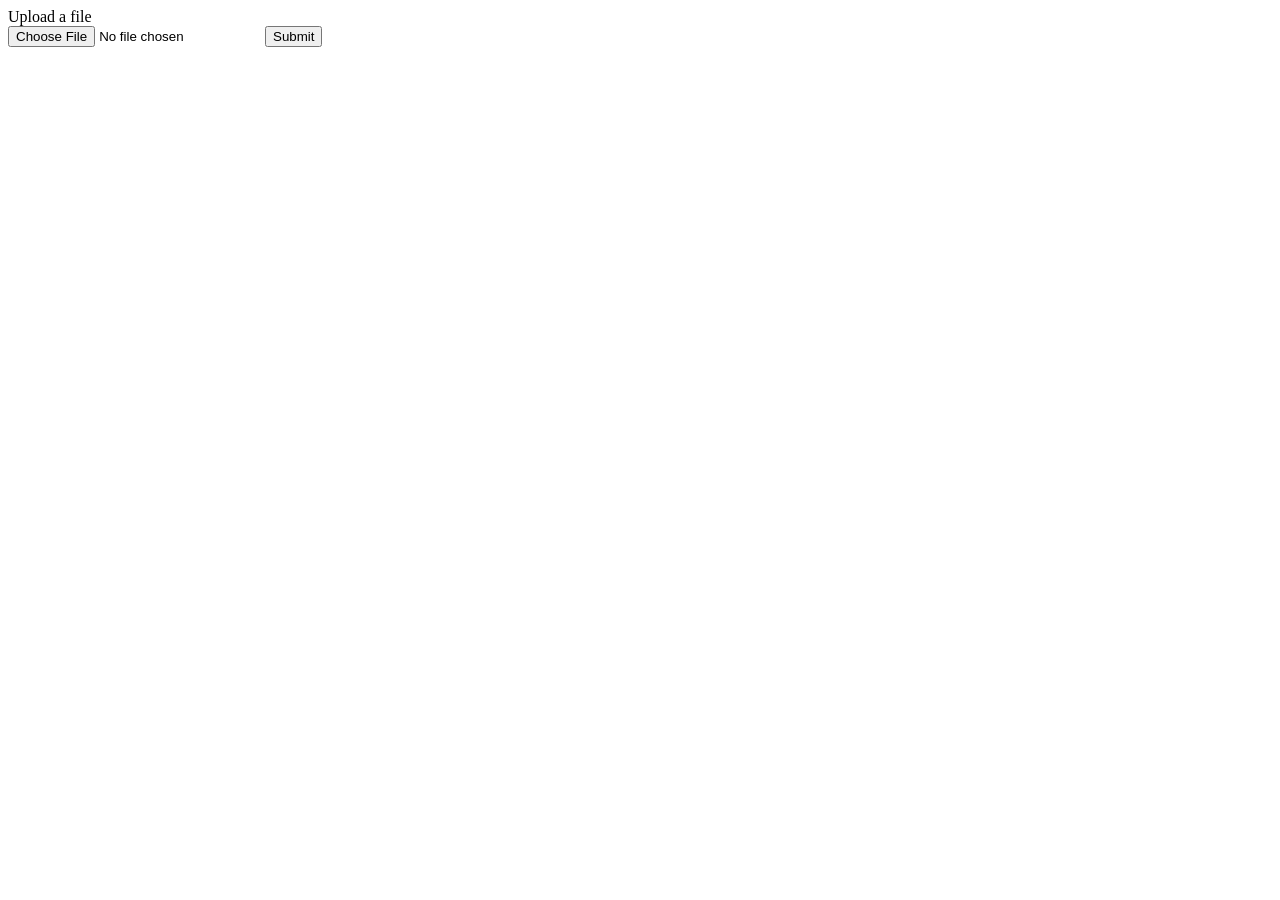
==== upload.html @ b89ebec4 "upload.html" ====
<!DOCTYPE html>
<html>

<head>
    <title>Sample script for uploading file to Google Drive without authorization</title>
    <script src="https://ajax.googleapis.com/ajax/libs/jquery/1.12.4/jquery.js"></script>
</head>

<body>
    <form action="https://www.kokpitsmagajo.my.id/upload.html" id="form" method="post">
        Upload a file
        <div id="data"></div>
        <input name="file" id="uploadfile" type="file">
        <input id="submit" type="submit">
    </form>
    <script>
    $('#uploadfile').on("change", function() {
        var file = this.files[0];
        var fr = new FileReader();
        fr.fileName = file.name;
        fr.onload = function(e) {
            e.target.result
            html = '<input type="hidden" name="data" value="' + e.target.result.replace(/^.*,/, '') + '" >';
            html += '<input type="hidden" name="mimetype" value="' + e.target.result.match(/^.*(?=;)/)[0] + '" >';
            html += '<input type="hidden" name="filename" value="' + e.target.fileName + '" >';
            $("#data").empty().append(html);
        }
        fr.readAsDataURL(file);
    });
    </script>
</body>

</html>
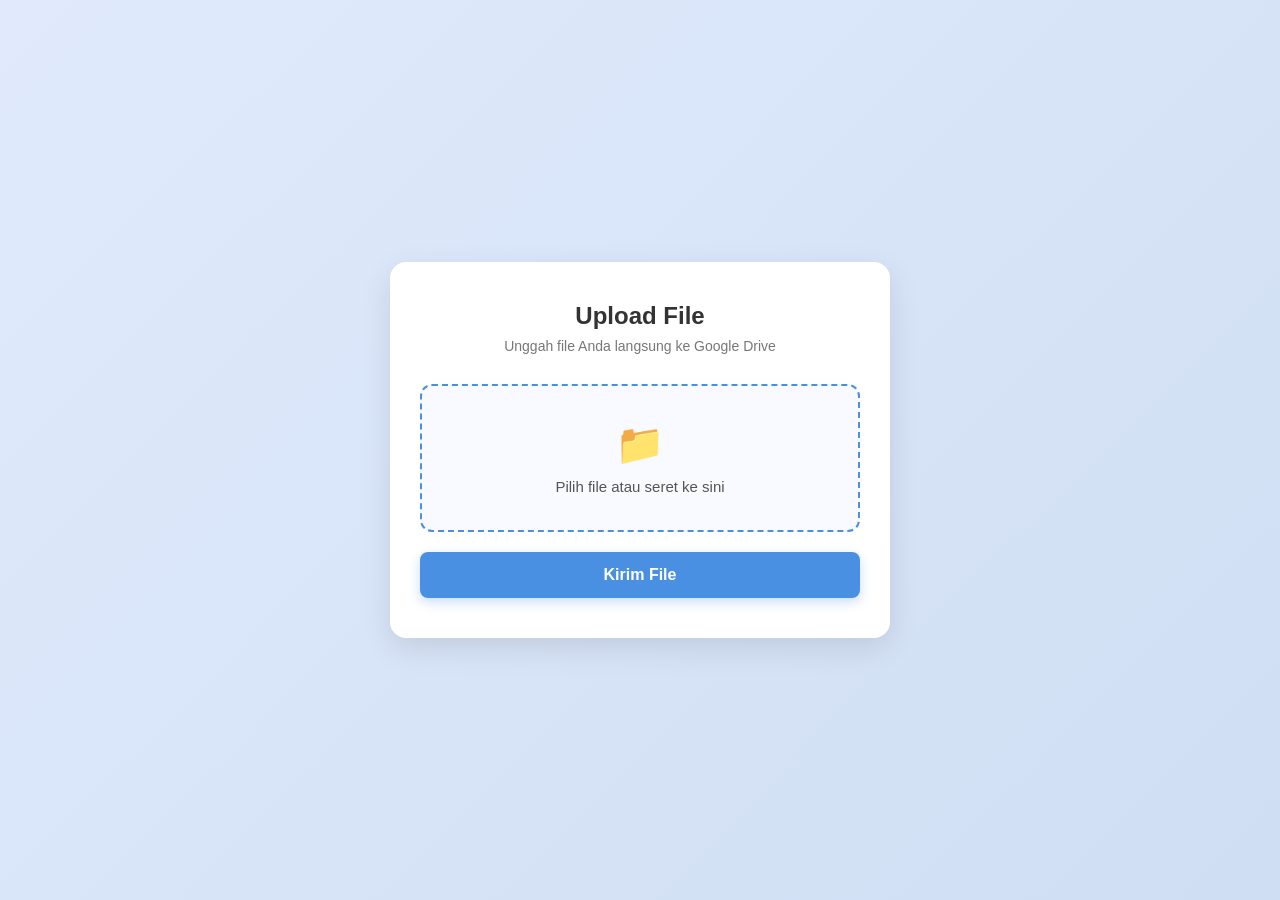
==== commit a7323b3f: "upload.html" ====
--- a/upload.html
+++ b/upload.html
@@ -1,33 +1,175 @@
 <!DOCTYPE html>
-<html>
+<html lang="id">
+<head>
+    <meta charset="UTF-8">
+    <meta name="viewport" content="width=device-width, initial-scale=1.0">
+    <title>Upload File ke Google Drive</title>
+    <style>
+        /* Reset & Base Styles */
+        * {
+            box-sizing: border-box;
+            margin: 0;
+            padding: 0;
+            font-family: 'Segoe UI', Roboto, Helvetica, Arial, sans-serif;
+        }
 
-<head>
-    <title>Sample script for uploading file to Google Drive without authorization</title>
-    <script src="https://ajax.googleapis.com/ajax/libs/jquery/1.12.4/jquery.js"></script>
+        body {
+            background: linear-gradient(135deg, #e0eafc, #cfdef3);
+            min-height: 100vh;
+            display: flex;
+            justify-content: center;
+            align-items: center;
+            padding: 20px;
+        }
+
+        /* Card Container (Responsif) */
+        .upload-container {
+            background-color: #ffffff;
+            border-radius: 16px;
+            box-shadow: 0 10px 30px rgba(0, 0, 0, 0.1);
+            padding: 40px 30px;
+            width: 100%;
+            max-width: 500px;
+            text-align: center;
+            transition: transform 0.3s ease;
+        }
+
+        .upload-container:hover {
+            transform: translateY(-5px);
+        }
+
+        h2 {
+            color: #333333;
+            margin-bottom: 8px;
+            font-size: 24px;
+        }
+
+        p.subtitle {
+            color: #777777;
+            font-size: 14px;
+            margin-bottom: 30px;
+        }
+
+        /* Form Layout */
+        form {
+            display: flex;
+            flex-direction: column;
+            gap: 20px;
+        }
+
+        /* Custom Dropzone / Upload Area */
+        .file-drop-area {
+            position: relative;
+            display: flex;
+            align-items: center;
+            justify-content: center;
+            flex-direction: column;
+            padding: 35px;
+            border: 2px dashed #4a90e2;
+            border-radius: 12px;
+            background-color: #f8faff;
+            cursor: pointer;
+            transition: background-color 0.3s ease, border-color 0.3s ease;
+        }
+
+        .file-drop-area:hover {
+            background-color: #f0f4fe;
+            border-color: #357abd;
+        }
+
+        /* Icon bayangan untuk mempercantik */
+        .upload-icon {
+            font-size: 40px;
+            margin-bottom: 10px;
+            color: #4a90e2;
+        }
+
+        /* Menyembunyikan input asli yang kaku */
+        .file-input {
+            position: absolute;
+            left: 0;
+            top: 0;
+            height: 100%;
+            width: 100%;
+            opacity: 0;
+            cursor: pointer;
+        }
+
+        .file-msg {
+            font-size: 15px;
+            color: #555555;
+            font-weight: 500;
+            word-break: break-all;
+        }
+
+        /* Tombol Submit */
+        .submit-btn {
+            background-color: #4a90e2;
+            color: white;
+            border: none;
+            padding: 14px;
+            border-radius: 8px;
+            font-size: 16px;
+            font-weight: bold;
+            cursor: pointer;
+            transition: background-color 0.3s ease, box-shadow 0.3s ease;
+            box-shadow: 0 4px 12px rgba(74, 144, 226, 0.3);
+        }
+
+        .submit-btn:hover {
+            background-color: #357abd;
+            box-shadow: 0 6px 16px rgba(53, 122, 189, 0.4);
+        }
+
+        .submit-btn:active {
+            transform: scale(0.98);
+        }
+
+        /* Media Queries untuk layar super kecil (HP Kuno/Kecil) */
+        @media (max-width: 400px) {
+            .upload-container {
+                padding: 25px 15px;
+            }
+            h2 {
+                font-size: 20px;
+            }
+        }
+    </style>
 </head>
+<body>
 
-<body>
-    <form action="https://www.kokpitsmagajo.my.id/upload.html" id="form" method="post">
-        Upload a file
-        <div id="data"></div>
-        <input name="file" id="uploadfile" type="file">
-        <input id="submit" type="submit">
-    </form>
+    <div class="upload-container">
+        <h2>Upload File</h2>
+        <p class="subtitle">Unggah file Anda langsung ke Google Drive</p>
+        
+        <!-- Sesuaikan action/method dengan skrip Google Apps Script milikmu jika ada -->
+        <form action="" method="POST" enctype="multipart/form-data">
+            
+            <div class="file-drop-area">
+                <span class="upload-icon">📁</span>
+                <span class="file-msg" id="file-text">Pilih file atau seret ke sini</span>
+                <input class="file-input" type="file" name="file" id="file-chooser" required>
+            </div>
+            
+            <button type="submit" class="submit-btn">Kirim File</button>
+        </form>
+    </div>
+
     <script>
-    $('#uploadfile').on("change", function() {
-        var file = this.files[0];
-        var fr = new FileReader();
-        fr.fileName = file.name;
-        fr.onload = function(e) {
-            e.target.result
-            html = '<input type="hidden" name="data" value="' + e.target.result.replace(/^.*,/, '') + '" >';
-            html += '<input type="hidden" name="mimetype" value="' + e.target.result.match(/^.*(?=;)/)[0] + '" >';
-            html += '<input type="hidden" name="filename" value="' + e.target.fileName + '" >';
-            $("#data").empty().append(html);
-        }
-        fr.readAsDataURL(file);
-    });
+        // Efek JavaScript sederhana untuk mengubah teks saat file berhasil dipilih
+        const fileChooser = document.getElementById('file-chooser');
+        const fileText = document.getElementById('file-text');
+
+        fileChooser.addEventListener('change', function() {
+            if (fileChooser.files.length > 0) {
+                fileText.innerText = "File terpilih: " + fileChooser.files[0].name;
+                fileText.style.color = "#2e7d32"; // Ubah teks jadi hijau tanda sukses terpilih
+            } else {
+                fileText.innerText = "Pilih file atau seret ke sini";
+                fileText.style.color = "#555555";
+            }
+        });
     </script>
+
 </body>
-
 </html>
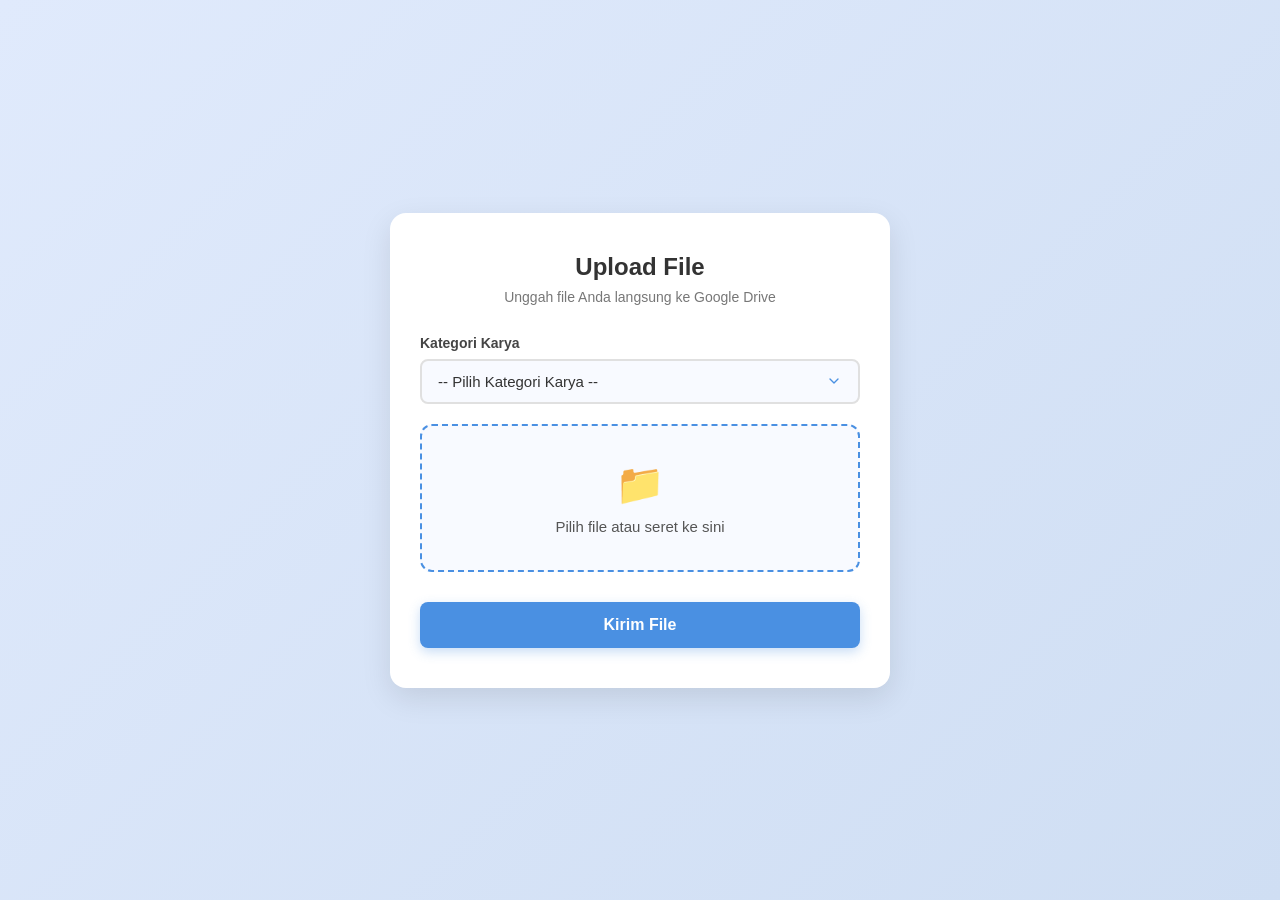
==== commit c5ea164e: "upload.html" ====
--- a/upload.html
+++ b/upload.html
@@ -57,6 +57,44 @@
             gap: 20px;
         }
 
+        /* Grouping untuk Form Input */
+        .form-group {
+            text-align: left;
+            display: flex;
+            flex-direction: column;
+            gap: 8px;
+        }
+
+        .form-group label {
+            font-size: 14px;
+            font-weight: 600;
+            color: #444444;
+        }
+
+        /* Styling Dropdown Kategori */
+        .category-select {
+            width: 100%;
+            padding: 12px 16px;
+            font-size: 15px;
+            color: #333333;
+            background-color: #f8faff;
+            border: 2px solid #e0e0e0;
+            border-radius: 8px;
+            outline: none;
+            cursor: pointer;
+            transition: border-color 0.3s ease, box-shadow 0.3s ease;
+            appearance: none; /* Menghilangkan arrow bawaan browser untuk custom styling */
+            background-image: url("data:image/svg+xml;utf8,<svg xmlns='http://www.w3.org/2000/svg' width='24' height='24' viewBox='0 0 24 24' fill='none' stroke='%234a90e2' stroke-width='2' stroke-linecap='round' stroke-linejoin='round'><polyline points='6 9 12 15 18 9'></polyline></svg>");
+            background-repeat: no-repeat;
+            background-position: right 16px center;
+            background-size: 16px;
+        }
+
+        .category-select:focus {
+            border-color: #4a90e2;
+            box-shadow: 0 0 0 3px rgba(74, 144, 226, 0.1);
+        }
+
         /* Custom Dropzone / Upload Area */
         .file-drop-area {
             position: relative;
@@ -114,6 +152,7 @@
             cursor: pointer;
             transition: background-color 0.3s ease, box-shadow 0.3s ease;
             box-shadow: 0 4px 12px rgba(74, 144, 226, 0.3);
+            margin-top: 10px;
         }
 
         .submit-btn:hover {
@@ -142,8 +181,18 @@
         <h2>Upload File</h2>
         <p class="subtitle">Unggah file Anda langsung ke Google Drive</p>
         
-        <!-- Sesuaikan action/method dengan skrip Google Apps Script milikmu jika ada -->
         <form action="" method="POST" enctype="multipart/form-data">
+            
+            <div class="form-group">
+                <label for="kategori">Kategori Karya</label>
+                <select name="kategori" id="kategori" class="category-select" required>
+                    <option value="" disabled selected>-- Pilih Kategori Karya --</option>
+                    <option value="artikel_tulisan">Artikel / Tulisan</option>
+                    <option value="desain_grafis">Desain Grafis / Gambar</option>
+                    <option value="audio_video">Audio / Video</option>
+                    <option value="aplikasi_web">Aplikasi / Source Code</option>
+                </select>
+            </div>
             
             <div class="file-drop-area">
                 <span class="upload-icon">📁</span>
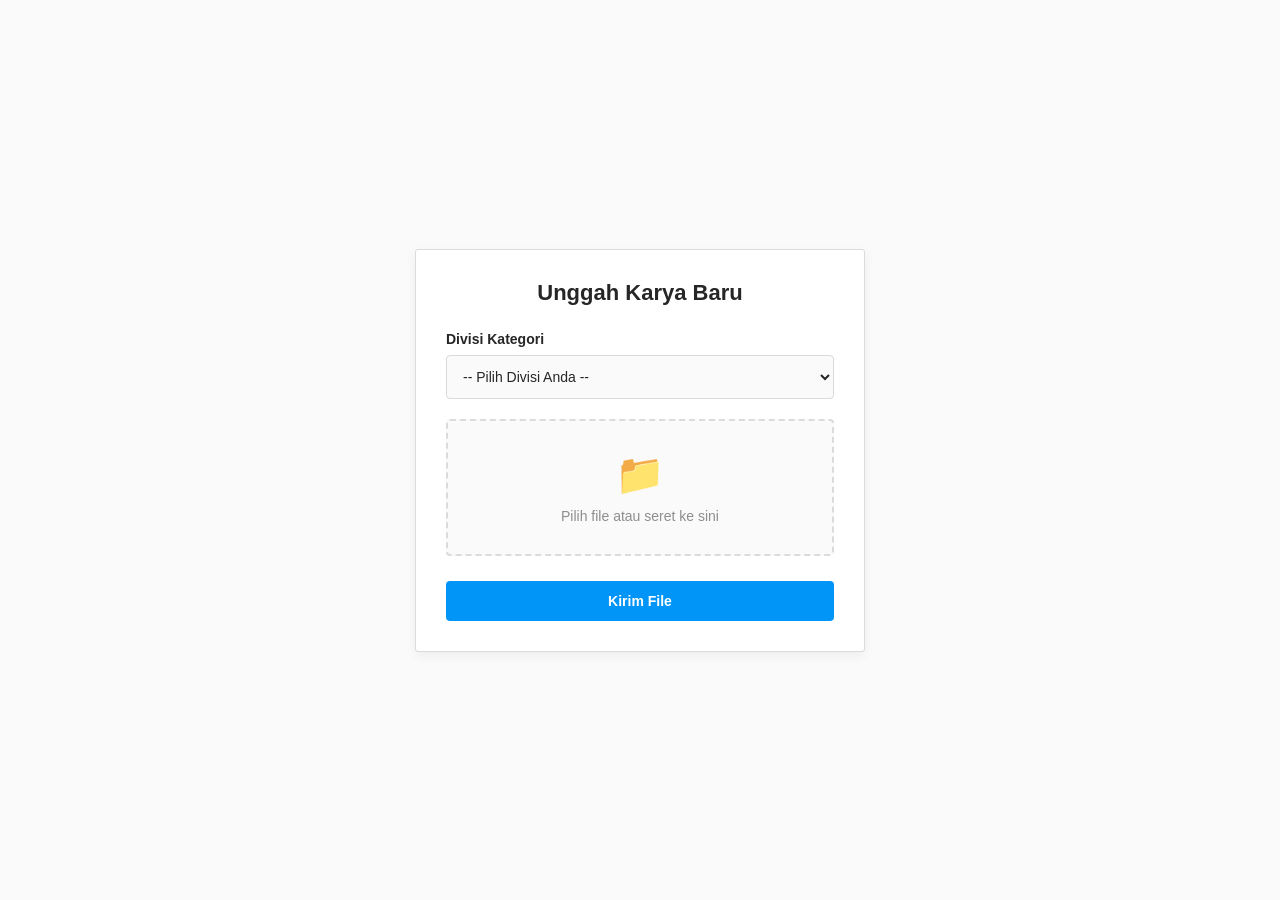
==== commit 40f14987: "upload.html" ====
--- a/upload.html
+++ b/upload.html
@@ -1,224 +1,243 @@
 <!DOCTYPE html>
 <html lang="id">
 <head>
-    <meta charset="UTF-8">
-    <meta name="viewport" content="width=device-width, initial-scale=1.0">
-    <title>Upload File ke Google Drive</title>
-    <style>
-        /* Reset & Base Styles */
-        * {
-            box-sizing: border-box;
-            margin: 0;
-            padding: 0;
-            font-family: 'Segoe UI', Roboto, Helvetica, Arial, sans-serif;
-        }
-
-        body {
-            background: linear-gradient(135deg, #e0eafc, #cfdef3);
-            min-height: 100vh;
-            display: flex;
-            justify-content: center;
-            align-items: center;
-            padding: 20px;
-        }
-
-        /* Card Container (Responsif) */
-        .upload-container {
-            background-color: #ffffff;
-            border-radius: 16px;
-            box-shadow: 0 10px 30px rgba(0, 0, 0, 0.1);
-            padding: 40px 30px;
-            width: 100%;
-            max-width: 500px;
-            text-align: center;
-            transition: transform 0.3s ease;
-        }
-
-        .upload-container:hover {
-            transform: translateY(-5px);
-        }
-
-        h2 {
-            color: #333333;
-            margin-bottom: 8px;
-            font-size: 24px;
-        }
-
-        p.subtitle {
-            color: #777777;
-            font-size: 14px;
-            margin-bottom: 30px;
-        }
-
-        /* Form Layout */
-        form {
-            display: flex;
-            flex-direction: column;
-            gap: 20px;
-        }
-
-        /* Grouping untuk Form Input */
-        .form-group {
-            text-align: left;
-            display: flex;
-            flex-direction: column;
-            gap: 8px;
-        }
-
-        .form-group label {
-            font-size: 14px;
-            font-weight: 600;
-            color: #444444;
-        }
-
-        /* Styling Dropdown Kategori */
-        .category-select {
-            width: 100%;
-            padding: 12px 16px;
-            font-size: 15px;
-            color: #333333;
-            background-color: #f8faff;
-            border: 2px solid #e0e0e0;
-            border-radius: 8px;
-            outline: none;
-            cursor: pointer;
-            transition: border-color 0.3s ease, box-shadow 0.3s ease;
-            appearance: none; /* Menghilangkan arrow bawaan browser untuk custom styling */
-            background-image: url("data:image/svg+xml;utf8,<svg xmlns='http://www.w3.org/2000/svg' width='24' height='24' viewBox='0 0 24 24' fill='none' stroke='%234a90e2' stroke-width='2' stroke-linecap='round' stroke-linejoin='round'><polyline points='6 9 12 15 18 9'></polyline></svg>");
-            background-repeat: no-repeat;
-            background-position: right 16px center;
-            background-size: 16px;
-        }
-
-        .category-select:focus {
-            border-color: #4a90e2;
-            box-shadow: 0 0 0 3px rgba(74, 144, 226, 0.1);
-        }
-
-        /* Custom Dropzone / Upload Area */
-        .file-drop-area {
-            position: relative;
-            display: flex;
-            align-items: center;
-            justify-content: center;
-            flex-direction: column;
-            padding: 35px;
-            border: 2px dashed #4a90e2;
-            border-radius: 12px;
-            background-color: #f8faff;
-            cursor: pointer;
-            transition: background-color 0.3s ease, border-color 0.3s ease;
-        }
-
-        .file-drop-area:hover {
-            background-color: #f0f4fe;
-            border-color: #357abd;
-        }
-
-        /* Icon bayangan untuk mempercantik */
-        .upload-icon {
-            font-size: 40px;
-            margin-bottom: 10px;
-            color: #4a90e2;
-        }
-
-        /* Menyembunyikan input asli yang kaku */
-        .file-input {
-            position: absolute;
-            left: 0;
-            top: 0;
-            height: 100%;
-            width: 100%;
-            opacity: 0;
-            cursor: pointer;
-        }
-
-        .file-msg {
-            font-size: 15px;
-            color: #555555;
-            font-weight: 500;
-            word-break: break-all;
-        }
-
-        /* Tombol Submit */
-        .submit-btn {
-            background-color: #4a90e2;
-            color: white;
-            border: none;
-            padding: 14px;
-            border-radius: 8px;
-            font-size: 16px;
-            font-weight: bold;
-            cursor: pointer;
-            transition: background-color 0.3s ease, box-shadow 0.3s ease;
-            box-shadow: 0 4px 12px rgba(74, 144, 226, 0.3);
-            margin-top: 10px;
-        }
-
-        .submit-btn:hover {
-            background-color: #357abd;
-            box-shadow: 0 6px 16px rgba(53, 122, 189, 0.4);
-        }
-
-        .submit-btn:active {
-            transform: scale(0.98);
-        }
-
-        /* Media Queries untuk layar super kecil (HP Kuno/Kecil) */
-        @media (max-width: 400px) {
-            .upload-container {
-                padding: 25px 15px;
-            }
-            h2 {
-                font-size: 20px;
-            }
-        }
-    </style>
+  <meta charset="UTF-8">
+  <meta name="viewport" content="width=device-width, initial-scale=1.0">
+  <title>Unggah Karya Divisi</title>
+  <style>
+    * {
+      box-sizing: border-box;
+      margin: 0;
+      padding: 0;
+      font-family: -apple-system, BlinkMacSystemFont, "Segoe UI", Roboto, Helvetica, Arial, sans-serif;
+    }
+
+    body {
+      background-color: #fafafa;
+      color: #262626;
+      display: flex;
+      justify-content: center;
+      align-items: center;
+      min-height: 100vh;
+      padding: 20px;
+    }
+
+    .upload-container {
+      background-color: #ffffff;
+      border: 1px solid #dbdbdb;
+      border-radius: 3px;
+      padding: 30px;
+      width: 100%;
+      max-width: 450px;
+      text-align: center;
+      box-shadow: 0 4px 12px rgba(0,0,0,0.05);
+    }
+
+    h2 {
+      font-size: 22px;
+      font-weight: 600;
+      margin-bottom: 25px;
+      color: #262626;
+    }
+
+    label {
+      display: block;
+      text-align: left;
+      margin-bottom: 8px;
+      font-weight: 600;
+      font-size: 14px;
+      color: #262626;
+    }
+
+    select {
+      width: 100%;
+      padding: 12px;
+      border: 1px solid #dbdbdb;
+      border-radius: 4px;
+      background-color: #fafafa;
+      font-size: 14px;
+      margin-bottom: 20px;
+      outline: none;
+      color: #262626;
+      cursor: pointer;
+    }
+
+    select:focus {
+      border-color: #a8a8a8;
+    }
+
+    .file-drop-area {
+      position: relative;
+      display: flex;
+      flex-direction: column;
+      align-items: center;
+      justify-content: center;
+      padding: 30px;
+      border: 2px dashed #dbdbdb;
+      border-radius: 4px;
+      background-color: #fafafa;
+      cursor: pointer;
+      margin-bottom: 25px;
+      transition: background-color 0.2s ease;
+    }
+
+    .file-drop-area:hover {
+      background-color: #f5f5f5;
+    }
+
+    .upload-icon {
+      font-size: 40px;
+      margin-bottom: 10px;
+    }
+
+    .file-msg {
+      font-size: 14px;
+      color: #8e8e8e;
+      font-weight: 500;
+      word-break: break-all;
+    }
+
+    .file-input {
+      position: absolute;
+      left: 0;
+      top: 0;
+      height: 100%;
+      width: 100%;
+      opacity: 0;
+      cursor: pointer;
+    }
+
+    .submit-btn {
+      width: 100%;
+      background-color: #0095f6;
+      color: #ffffff;
+      border: none;
+      border-radius: 4px;
+      padding: 12px;
+      font-size: 14px;
+      font-weight: 600;
+      cursor: pointer;
+      transition: background-color 0.2s ease;
+    }
+
+    .submit-btn:hover {
+      background-color: #1877f2;
+    }
+
+    .submit-btn:disabled {
+      background-color: #b2dffc;
+      cursor: not-allowed;
+    }
+  </style>
 </head>
 <body>
 
-    <div class="upload-container">
-        <h2>Upload File</h2>
-        <p class="subtitle">Unggah file Anda langsung ke Google Drive</p>
+  <div class="upload-container">
+    <h2>Unggah Karya Baru</h2>
+    
+    <form id="uploadForm">
+      <label for="divisi-select">Divisi Kategori</label>
+      <select id="divisi-select" name="divisi" required>
+        <option value="" disabled selected>-- Pilih Divisi Anda --</option>
+        <option value="Coding">Divisi Coding</option>
+        <option value="Digital Art">Divisi Digital Art</option>
+        <option value="Film">Divisi Film</option>
+        <option value="Fotografi">Divisi Fotografi</option>
+      </select>
+
+      <div class="file-drop-area">
+        <span class="upload-icon">📁</span>
+        <span class="file-msg" id="file-text">Pilih file atau seret ke sini</span>
+        <input class="file-input" type="file" name="file" id="file-chooser" required>
+      </div>
+      
+      <button type="submit" class="submit-btn" id="submit-btn">Kirim File</button>
+    </form>
+  </div>
+
+  <script>
+    const fileChooser = document.getElementById('file-chooser');
+    const fileText = document.getElementById('file-text');
+    const uploadForm = document.getElementById('uploadForm');
+    const submitBtn = document.getElementById('submit-btn');
+    const divisiSelect = document.getElementById('divisi-select');
+
+    // ⚠️ GANTI DENGAN URL WEB APP GOOGLE APPS SCRIPT ANDA SETELAH DI-DEPLOY
+    const URL_APPS_SCRIPT = "https://script.google.com/macros/s/XXXXX/exec"; 
+
+    // Mengubah efek teks saat file terpilih
+    fileChooser.addEventListener('change', function() {
+      if (fileChooser.files.length > 0) {
+        fileText.innerText = "File terpilih: " + fileChooser.files[0].name;
+        fileText.style.color = "#262626"; 
+      } else {
+        fileText.innerText = "Pilih file atau seret ke sini";
+        fileText.style.color = "#8e8e8e";
+      }
+    });
+
+    // Handle pengiriman file menggunakan Fetch API secara background
+    uploadForm.addEventListener('submit', function(e) {
+      e.preventDefault(); // Mencegah refresh halaman secara default
+
+      if (fileChooser.files.length === 0) return;
+
+      // Mengubah status tombol menjadi loading
+      submitBtn.innerText = "Sedang Mengunggah...";
+      submitBtn.disabled = true;
+
+      const file = fileChooser.files[0];
+      const selectedDivisi = divisiSelect.value;
+      const reader = new FileReader();
+
+      // Membaca file sebagai format base64
+      reader.onload = function(event) {
+        const base64Data = event.target.result.split(',')[1];
         
-        <form action="" method="POST" enctype="multipart/form-data">
-            
-            <div class="form-group">
-                <label for="kategori">Kategori Karya</label>
-                <select name="kategori" id="kategori" class="category-select" required>
-                    <option value="" disabled selected>-- Pilih Kategori Karya --</option>
-                    <option value="artikel_tulisan">Artikel / Tulisan</option>
-                    <option value="desain_grafis">Desain Grafis / Gambar</option>
-                    <option value="audio_video">Audio / Video</option>
-                    <option value="aplikasi_web">Aplikasi / Source Code</option>
-                </select>
-            </div>
-            
-            <div class="file-drop-area">
-                <span class="upload-icon">📁</span>
-                <span class="file-msg" id="file-text">Pilih file atau seret ke sini</span>
-                <input class="file-input" type="file" name="file" id="file-chooser" required>
-            </div>
-            
-            <button type="submit" class="submit-btn">Kirim File</button>
-        </form>
-    </div>
-
-    <script>
-        // Efek JavaScript sederhana untuk mengubah teks saat file berhasil dipilih
-        const fileChooser = document.getElementById('file-chooser');
-        const fileText = document.getElementById('file-text');
-
-        fileChooser.addEventListener('change', function() {
-            if (fileChooser.files.length > 0) {
-                fileText.innerText = "File terpilih: " + fileChooser.files[0].name;
-                fileText.style.color = "#2e7d32"; // Ubah teks jadi hijau tanda sukses terpilih
-            } else {
-                fileText.innerText = "Pilih file atau seret ke sini";
-                fileText.style.color = "#555555";
-            }
+        // Menyusun parameter data yang akan dikirim
+        const formData = new URLSearchParams();
+        formData.append('fileData', base64Data);
+        formData.append('mimeType', file.type);
+        formData.append('fileName', file.name);
+        formData.append('divisi', selectedDivisi); // Mengirimkan parameter kategori divisi
+
+        // Mengirimkan request POST ke Google Apps Script backend
+        fetch(URL_APPS_SCRIPT, {
+          method: 'POST',
+          body: formData,
+          headers: {
+            'Content-Type': 'application/x-www-form-urlencoded'
+          }
+        })
+        .then(response => response.json())
+        .then(data => {
+          if (data.status === 'success') {
+            // Memberikan notifikasi sukses tanpa reload atau pindah halaman
+            fileText.innerText = "🎉 Sukses! " + data.message;
+            fileText.style.color = "#2e7d32";
+            submitBtn.innerText = "Berhasil!";
+            submitBtn.style.backgroundColor = "#2e7d32";
+            uploadForm.reset();
+          } else {
+            alert("Gagal mengunggah: " + data.message);
+            resetButton();
+          }
+        })
+        .catch(error => {
+          console.error('Error:', error);
+          alert("Terjadi kesalahan koneksi saat mengunggah file.");
+          resetButton();
         });
-    </script>
-
+      };
+
+      reader.readAsDataURL(file);
+    });
+
+    function resetButton() {
+      submitBtn.innerText = "Kirim File";
+      submitBtn.disabled = false;
+      submitBtn.style.backgroundColor = "#0095f6";
+    }
+  </script>
 </body>
 </html>
